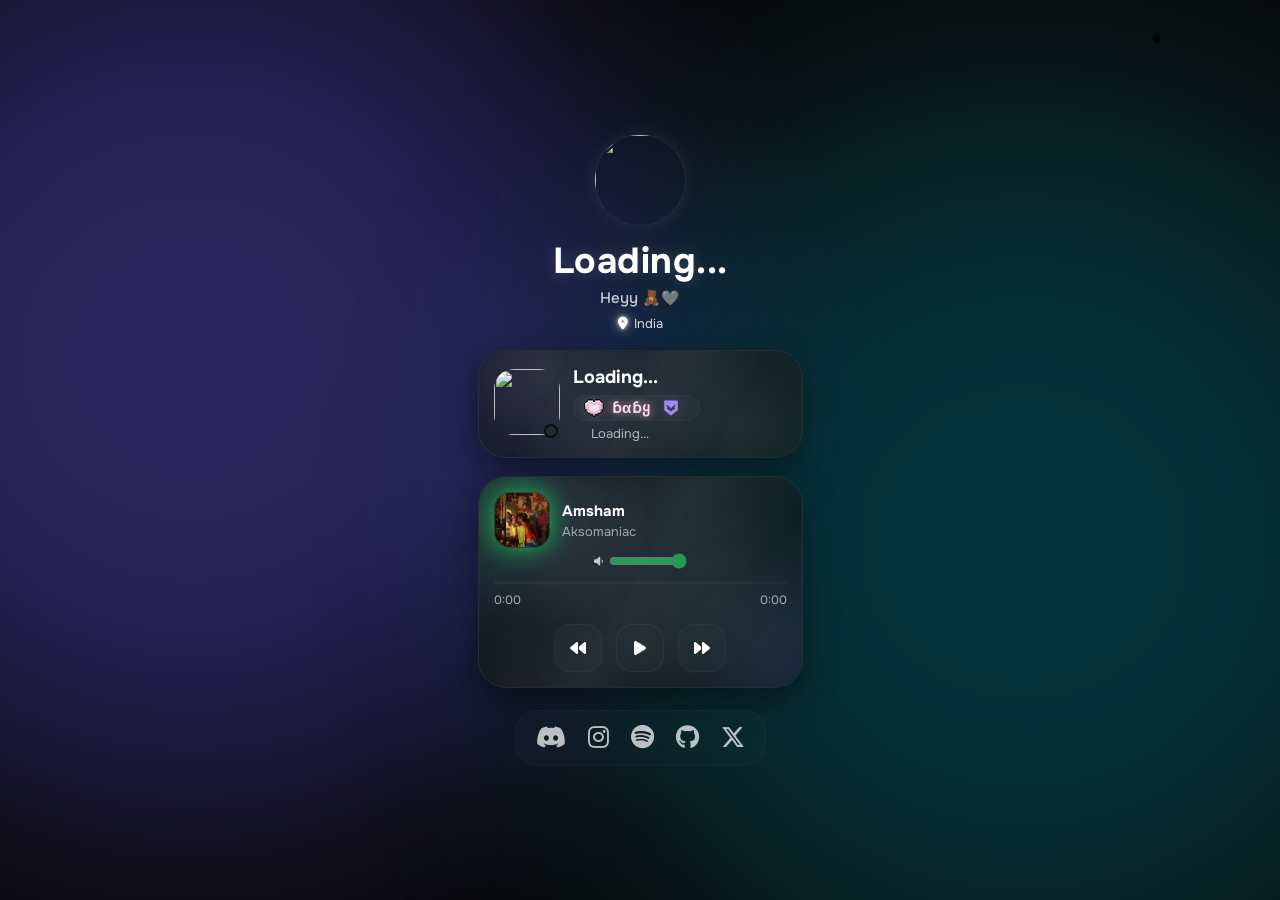
==== inde.html @ 537d4370 "Add files via upload" ====
<!DOCTYPE html>
<html lang="en">

<head>

<meta charset="UTF-8">

<meta name="viewport"
content="width=device-width, initial-scale=1.0">

<title>Notiee</title>

<link href="https://fonts.googleapis.com/css2?family=Onest:wght@300;400;500;600;700&display=swap" rel="stylesheet">

<link rel="stylesheet"
href="https://cdnjs.cloudflare.com/ajax/libs/font-awesome/6.5.2/css/all.min.css"/>

<style>

/* RESET */

*{
margin:0;
padding:0;
box-sizing:border-box;

font-family:'Onest',sans-serif;

cursor:url("https://r2.guns.lol/7db0ae3b-d0ae-4956-b99d-2abf9045267a.png") 16 16, auto !important;
}

/* BODY */

body{

height:100vh;

overflow:hidden;

display:flex;
justify-content:center;
align-items:center;

background:#080808;

position:relative;

color:white;

}

/* VIDEO */

.bg{

position:absolute;

width:100%;
height:100%;

object-fit:cover;

z-index:-5;

filter:
brightness(1);
contrast(1);
saturate(1.1);

transform:scale(1);

}

/* OVERLAY */

.overlay{

position:absolute;

inset:0;

background:
transparent;

z-index:-4;

}

/* SNOW */

.snow{

position:absolute;

width:100%;
height:100%;

overflow:hidden;

pointer-events:none;

z-index:-3;

}

/* PROFILE */

.profile{

display:flex;
flex-direction:column;
align-items:center;

text-align:center;

animation:fade 0.8s ease;

}

/* AVATAR */

.avatar-wrapper{

position:relative;

display:flex;
justify-content:center;
align-items:center;

}

.avatar{

width:92px;
height:92px;

border-radius:50%;

object-fit:cover;

border:
1px solid rgba(255,255,255,0.08);

box-shadow:
0 0 18px rgba(255,255,255,0.08);

animation:
float 4s ease infinite,
glow 3s ease infinite;

}

/* AVATAR DECORATION */

.avatar-decoration{

position:absolute;

width:145px;

pointer-events:none;

animation:
float 4s ease infinite;

}

/* USERNAME */

h1{

margin-top:12px;

font-size:36px;

font-weight:700;

letter-spacing:0.5px;

text-shadow:
0 0 16px rgba(255,255,255,0.16);

}

/* BIO */

.bio{

margin-top:4px;

font-size:15px;

opacity:0.78;

font-weight:500;

}

/* Location */
.location{
    margin-top:7px;
    font-size:13px;
    display:flex;
    align-items:center;
    justify-content:center;
    gap:6px;
    color:rgba(255,255,255,.85);
}

/* Location icon glow */
.location i{
    color:#ffffff;
    filter:
        drop-shadow(0 0 2px rgba(255,255,255,.8))
        drop-shadow(0 0 6px rgba(255,255,255,.45));
    animation:locationGlow 2.5s ease-in-out infinite;
}
/* GLASS */

.glass{
    margin-top:18px;
    width:325px;
    padding:15px;

    border-radius:28px;

    background: rgba(20,20,20,.55);
border:1px solid rgba(255,255,255,.08);
box-shadow:0 12px 35px rgba(0,0,0,.45);
    transition:.3s ease;
    position:relative;
    overflow:hidden;
}

.glass:hover{
    border-color:rgba(255,255,255,.25);
    background:rgba(255,255,255,.03);
}
/* DISCORD */

.discord{

display:flex;
align-items:center;

gap:13px;

}

/* DISCORD AVATAR */

.discord-avatar-wrap{

position:relative;

}

.discord-avatar-wrap img{

width:66px;
height:66px;

border-radius:20px;

object-fit:cover;

}

/* ONLINE */

.online-dot{

position:absolute;

bottom:2px;
right:2px;

width:14px;
height:14px;

border-radius:50%;

border:
2px solid #080808;

transition:0.3s ease;

}

/* INFO */

.discord-info{

display:flex;
flex-direction:column;

gap:4px;

text-align:left;

}

/* TOP */

.top-line{

display:flex;
align-items:center;

gap:7px;

flex-wrap:wrap;

}

/* USER */

#discordName{

font-size:18px;

font-weight:700;

}

/* STATUS */

#discordStatus{

font-size:13px;

opacity:0.65;

}

/* TAG */

.guild-pill{

display:flex;
align-items:center;
justify-content:center;

height:26px;

padding:
0 10px;

border-radius:999px;

background:
rgba(255,255,255,0.025);

border:
1px solid rgba(255,255,255,0.03);

overflow:hidden;

text-decoration:none;

transition:0.25s ease;

}

.guild-pill:hover{

transform:
translateY(-2px)
scale(1.03);

background:
rgba(255,255,255,0.05);

}

#cursorGlow{
position:fixed;
width:250px;
height:250px;
border-radius:50%;
background:radial-gradient(circle, rgba(255,255,255,.12), transparent 70%);
pointer-events:none;
transform:translate(-50%,-50%);
filter:blur(40px);
z-index:0;
}

/* PNG */

.guild-heart{

height:20px;

width:auto;

object-fit:contain;

filter:
drop-shadow(
0 0 6px rgba(255,255,255,0.14)
);

}

.heart-name{
margin-left:8px;
font-size:15px;
font-weight:600;
color:#ffd4e8;
letter-spacing:.5px;
text-shadow:0 0 10px rgba(255,180,220,.8);
}

/* BADGES */

.badges{

display:flex;
align-items:center;

gap:5px;

}

.badge{

width:18px;
height:18px;

object-fit:contain;

}

/* MUSIC */

.song{

display:flex;
align-items:center;

gap:12px;

}

/* COVER */

.song img{

width:56px;
height:56px;

border-radius:16px;

object-fit:cover;

border:
1px solid rgba(255,255,255,0.05);

}

/* SONG INFO */
.spotify-time{
    display:flex;
    justify-content:space-between;
    align-items:center;
    margin-top:8px;
    font-size:12px;
    color:rgba(255,255,255,.65);
}
.song-info{

text-align:left;

}

.song-info h4{

font-size:15px;

font-weight:700;

}

.song-info p{

font-size:13px;

opacity:0.58;

margin-top:2px;

}

/* AUDIO */

audio{

display:none;

}

/* PROGRESS */

.progress-container{

width:100%;

height:3px;

margin-top:14px;

border-radius:999px;

background:
rgba(255,255,255,0.03);

overflow:hidden;

}

.progress-bar{

width:0%;

height:100%;

background:
rgba(255,255,255,0.75);

border-radius:999px;

transition:0.1s linear;

}

/* BUTTONS */

.music-buttons{

display:flex;
justify-content:center;
align-items:center;

gap:14px;

margin-top:16px;

}

.music-buttons button{

width:48px;
height:48px;

border:none;

border-radius:16px;

background:
rgba(255,255,255,0.02);

border:
1px solid rgba(255,255,255,0.04);

color:white;

font-size:16px;

cursor:pointer;

transition:0.25s ease;

}

.music-buttons button:hover{

transform:
translateY(-2px);

background:
rgba(255,255,255,0.05);

}

/* SOCIALS */

.bottom-socials{

margin-top:22px;

padding:
12px 20px;

border-radius:22px;

background:
rgba(255,255,255,0.015);

border:
1px solid rgba(255,255,255,0.03);

display:flex;
justify-content:center;
align-items:center;

gap:22px;

}

.social{

font-size:24px;

color:white;

opacity:0.72;

transition:0.25s ease;

text-decoration:none;

}

.social:hover{

opacity:1;

transform:
translateY(-3px)
scale(1.05);

}
.aurora{
position:fixed;
inset:0;
z-index:-4;
overflow:hidden;
pointer-events:none;
}

.aurora::before,
.aurora::after{

content:"";

position:absolute;

width:70vw;
height:70vw;

border-radius:50%;

filter:blur(130px);

animation:auroraMove 16s ease-in-out infinite alternate;
}

.aurora::before{
background:#6b5cff55;
left:-20%;
top:-10%;
}

.aurora::after{
background:#00d9ff33;
right:-15%;
bottom:-10%;
animation-delay:8s;
}

@keyframes auroraMove{

0%{
transform:translate(0,0) scale(1);
}

100%{
transform:translate(200px,-120px) scale(1.3);
}

}
/* ANIMATIONS */

@keyframes locationGlow{
    0%,100%{
        filter:
            drop-shadow(0 0 2px rgba(255,255,255,.6))
            drop-shadow(0 0 5px rgba(255,255,255,.35));
    }

    50%{
        filter:
            drop-shadow(0 0 5px rgba(255,255,255,.9))
            drop-shadow(0 0 10px rgba(255,255,255,.6));
    }
}

@keyframes fade{

from{
opacity:0;
transform:translateY(20px);
}

to{
opacity:1;
transform:translateY(0px);
}

}

@keyframes float{

0%{
transform:translateY(0px);
}

50%{
transform:translateY(-3px);
}

100%{
transform:translateY(0px);
}

}

@keyframes glow{

0%{
box-shadow:
0 0 12px rgba(255,255,255,0.05);
}

50%{
box-shadow:
0 0 24px rgba(255,255,255,0.10);
}

100%{
box-shadow:
0 0 12px rgba(255,255,255,0.05);
}

}

@keyframes fall{

0%{
transform:translateY(-10vh);
}

100%{
transform:translateY(110vh);
}

}


/* Discord status icon fix */
#discordStatus{
display:flex;
align-items:center;
gap:6px;
}
.status-icon{
width:12px;
height:12px;
border-radius:50%;
position:relative;
display:inline-block;
flex-shrink:0;
}
.status-icon.dnd{
background:#ED4245;
}
.status-icon.dnd::after{
content:"";
position:absolute;
left:2px;
right:2px;
top:50%;
height:2px;
background:#fff;
transform:translateY(-50%);
border-radius:2px;
}
.spotify-header{
    display:none;
    align-items:center;
    gap:6px;
    margin:0 0 10px 0;
    color:#F2F3F5;
    font-size:14px;
    font-weight:600;
    width:100%;
}
.spotify-logo{
    width:14px;
    height:14px;
    color:#B5BAC1;
    margin-left:2px;
}

.player-aurora{position:absolute;inset:-35%;pointer-events:none;z-index:0;filter:blur(60px);opacity:.35;animation:auroraFloat 10s ease-in-out infinite alternate}.player-aurora::before,.player-aurora::after{content:"";position:absolute;width:220px;height:220px;border-radius:50%}.player-aurora::before{top:-30px;left:-40px;background:#1DB95455}.player-aurora::after{bottom:-40px;right:-30px;background:#6B5CFF55}@keyframes auroraFloat{from{transform:translate(-20px,-10px) scale(1)}to{transform:translate(20px,15px) scale(1.2)}}.spotify-header,.song,.progress-container,.spotify-time,.music-buttons{position:relative;z-index:2}

:root{
    --accent:#1DB954;
}
.progress-bar{
    background:var(--accent);
    box-shadow:0 0 15px var(--accent);
}

.spotify-header{
    color:var(--accent);
}

.spotify-logo{
    color:var(--accent);
}

.player-aurora::before{
    background:color-mix(in srgb,var(--accent) 60%,transparent);
}

.song img{
    box-shadow:0 0 25px var(--accent);
}

.music-buttons button:hover{
    border-color:var(--accent);
    box-shadow:0 0 18px var(--accent);
}
.glass{
    position:relative;
    overflow:hidden;
    backdrop-filter: none;
-webkit-backdrop-filter: none;
}
.glass::before{
    content:"";
    position:absolute;
    inset:0;
    pointer-events:none;
    border-radius:inherit;
    background:
        radial-gradient(circle at 20% 20%, rgba(255,255,255,.12), transparent 35%),
        radial-gradient(circle at 80% 70%, rgba(255,255,255,.08), transparent 40%);
    mix-blend-mode:screen;
    opacity:.8;
}

.glass::after{
    content:"";
    position:absolute;
    inset:-40%;
    pointer-events:none;
    background:linear-gradient(
        120deg,
        transparent 35%,
        rgba(255,255,255,.08) 50%,
        transparent 65%
    );
    animation:glassFlow 8s linear infinite;
}

@keyframes glassFlow{
    from{
        transform:translateX(-35%) rotate(8deg);
    }
    to{
        transform:translateX(35%) rotate(8deg);
    }
}



/* Compact working volume control */
.mini-volume{
    width:105px;
    margin:7px auto 2px;
    display:flex;
    align-items:center;
    justify-content:center;
    gap:6px;
    opacity:.75;
}
.mini-volume i{font-size:10px;}
#volumeControl{
    width:78px;
    height:12px;
    padding:0;
    margin:0;
    accent-color:var(--accent);
    cursor:pointer;
}
</style>

</head>

<body>

<!-- VIDEO -->

<video autoplay muted loop class="bg">

<source src="background.mp4" type="video/mp4">

</video>

<div class="overlay"></div>
<div class="aurora"></div>

<!-- SNOW -->

<div class="snow"></div>

<!-- PROFILE -->

<div class="profile">

<!-- AVATAR -->

<div class="avatar-wrapper">

<img
class="avatar"
src="pfp.jpg"
/>

<img
id="avatarDecoration"
class="avatar-decoration"
/>

</div>

<!-- USERNAME -->

<h1 id="mainUsername">

Loading...

</h1>

<!-- BIO -->

<p class="bio">

Heyy 🧸🩶

</p>

<!-- LOCATION -->

<div class="location">

<i class="fa-solid fa-location-dot"></i>

India

</div>

<!-- DISCORD -->

<div class="glass">

<div class="discord">

<div class="discord-avatar-wrap">

<img
id="discordAvatar"
src="pfp.jpg"
/>

<div class="online-dot"></div>

</div>

<div class="discord-info">

<div class="top-line">

<h3 id="discordName">

Loading...

</h3>

<a
href="https://discord.gg/UW7VcVCvn9"
target="_blank"
class="guild-pill">

<img
src="ɓαɓყ.png"
class="guild-heart"
/>

<span class="heart-name">ɓαɓყ</span>

<img
src="hyper.png"
class="guild-heart"
style="margin-left:10px;"
/>

<span class="heart-name"></span>

</a>

<div
class="badges"
id="discordBadges">

</div>

</div>

<p id="discordStatus"><span class="status-icon"></span><span class="status-text">Loading...</span></p>

</div>

</div>

</div>

<!-- MUSIC -->

<div class="glass">
    
<div class="player-aurora"></div>
<div class="spotify-header" id="spotifyHeader">
    <span>Listening to Spotify</span>
    <i class="fa-brands fa-spotify spotify-logo"></i>
</div>
<div class="song">

<img
id="songCover"
src="cover1.jpg"
/>

<div class="song-info">

<h4 id="songTitle">

After Dark

</h4>

<p id="songArtist">

Mr.Kitty

</p>

</div>

</div>

<audio id="audioPlayer"></audio>

<div class="mini-volume">
    <i class="fa-solid fa-volume-low" aria-hidden="true"></i>
    <input id="volumeControl" type="range" min="0" max="1" step="0.01" value="1" aria-label="Volume">
</div>

<div class="progress-container">
    <div class="progress-bar" id="progressBar"></div>
</div>

<div class="spotify-time">
    <span id="elapsed">0:00</span>
    <span id="duration">0:00</span>
</div>

<div class="music-buttons">

<button onclick="prevSong()" aria-label="Previous song">
<i class="fa-solid fa-backward"></i>
</button>

<button id="playBtn" onclick="togglePlay()" aria-label="Play or pause">
<i class="fa-solid fa-play"></i>
</button>

<button onclick="nextSong()" aria-label="Next song">
<i class="fa-solid fa-forward"></i>
</button>

</div>



</div>

<!-- SOCIALS -->

<div class="bottom-socials">

<a href="https://discord.gg/UW7VcVCvn9" class="social">
<i class="fa-brands fa-discord"></i>
</a>

<a href="#" class="social">
<i class="fa-brands fa-instagram"></i>
</a>

<a href="#" class="social">
<i class="fa-brands fa-spotify"></i>
</a>

<a href="#" class="social">
<i class="fa-brands fa-github"></i>
</a>

<a href="#" class="social">
<i class="fa-brands fa-x-twitter"></i>
</a>

</div>

</div>

<script>

/* SNOW */
const container = document.querySelector(".snow");
const symbols = ["❅",];

function snowflake() {
    const flake = document.createElement("span");

    flake.textContent = symbols[Math.floor(Math.random() * symbols.length)];

    // Small snowflakes
    const size = Math.random() * 8 + 8; // 4–8px

    const startX = Math.random() * window.innerWidth;
    const duration = Math.random() * 5000 + 9000;
    const drift = (Math.random() - 0.5) * 90;

    flake.style.cssText = `
        position: fixed;
        left: ${startX}px;
        top: -20px;
        font-size: ${size}px;
        color: #000000;
        opacity: 1;
        text-shadow: 0 0 1px #000;
        pointer-events: none;
        user-select: none;
        will-change: transform;
        z-index: 9999;
    `;

    container.appendChild(flake);

    const start = performance.now();

    function animate(now) {
        const t = Math.min((now - start) / duration, 1);

        const y = t * (window.innerHeight + 40);
        const x = startX + Math.sin(t * Math.PI * 6) * 10 + drift * t;
        const rotate = t * 360;

        flake.style.transform =
            `translate3d(${x - startX}px, ${y}px, 0) rotate(${rotate}deg)`;

        if (t < 1) {
            requestAnimationFrame(animate);
        } else {
            flake.remove();
        }
    }

    requestAnimationFrame(animate);
}

setInterval(snowflake, 1000);


/* ===========================
   DISCORD / LANYARD
=========================== */

const userId = "1229664254118858842";



async function loadDiscord() {

    try {
   

        const res = await fetch(
            `https://api.lanyard.rest/v1/users/${userId}`
        );

        const json = await res.json();

        if (!json.success) return;

        const discord = json.data;

        /* Username */

        document.getElementById("discordName").textContent =
            discord.discord_user.username;

        document.getElementById("mainUsername").textContent =
            discord.discord_user.global_name ||
            discord.discord_user.username;

        /* Avatar */

        const avatar =
            `https://cdn.discordapp.com/avatars/${discord.discord_user.id}/${discord.discord_user.avatar}.png?size=512`;

        document.getElementById("discordAvatar").src = avatar;

        document.querySelector(".avatar").src = avatar;

        /* Avatar Decoration */

        const decoration =
            document.getElementById("avatarDecoration");

        if (discord.discord_user.avatar_decoration_data) {

            decoration.style.display = "block";

            decoration.src =
                `https://cdn.discordapp.com/avatar-decoration-presets/${discord.discord_user.avatar_decoration_data.asset}.png?size=240&passthrough=true`;

        } else {

            decoration.style.display = "none";

        }

        /* Status Icon */

        const icon =
            document.querySelector(".status-icon");

        icon.className = "status-icon";
        icon.style.background = "";

        switch (discord.discord_status) {

            case "online":
                icon.style.background = "#23A55A";
                break;

            case "idle":
                icon.style.background = "#F0B232";
                break;

            case "dnd":
                icon.classList.add("dnd");
                break;

            default:
                icon.style.background = "#80848E";

        }

        /* Profile Dot */

        const dot =
            document.querySelector(".online-dot");

        switch (discord.discord_status) {

            case "online":
                dot.style.background = "#23A55A";
                break;

            case "idle":
                dot.style.background = "#F0B232";
                break;

            case "dnd":
                dot.style.background = "#F23F43";
                break;

            default:
                dot.style.background = "#80848E";

        }

        /* Status Text */

        const status =
            document.querySelector(".status-text");

        const custom =
            discord.activities.find(a => a.type === 4);

        const activity =
            discord.activities.find(a => a.type !== 4);

        if (discord.listening_to_spotify) {

            

        } else if (custom?.state) {

            status.textContent =
                `${custom.emoji?.name || ""} ${custom.state}`;

        } else if (activity) {

            status.textContent =
                activity.details
                    ? `${activity.name} • ${activity.details}`
                    : activity.name;

        } else {

            switch (discord.discord_status) {

                case "online":
                    status.textContent = "Online";
                    break;

                case "idle":
                    status.textContent = "Idle";
                    break;

                case "dnd":
                    status.textContent = "Do Not Disturb";
                    break;

                default:
                    status.textContent = "Offline";

            }

        }

        /* Badges */

        const badges =
            document.getElementById("discordBadges");

        badges.innerHTML = "";

        function badge(url) {

            const img =
                document.createElement("img");

            img.className = "badge";
            img.src = url;

            badges.appendChild(img);

        }

        /* Spotify flag for Part 2 */

window.spotifyData =
    discord.listening_to_spotify
        ? discord.spotify
        : null;

if (window.spotifyData) {
   console.log(window.spotifyData);
   
    enableSpotify();
} else {
    restoreLocalSong();
}

} catch (err) {

    console.error(err);

}        
}
loadDiscord();

setInterval(loadDiscord, 5000);

/* SONGS */

const songs = [

{
    title: "Amsham",
    artist: "Aksomaniac",
    src: "Amsham ft. M.H.R, Bhumi, Circle Tone (Official Music Video) - Aksomaniac.mp3",
    cover: "Amsham.jpg"
},

{
    title:"Hola",
    artist:"MHR",
    src:"MHR, EFY & EMZIII - Hola (Official Music Video) - MHR MUSIC.mp3",
    cover:"Hola.jpg"
},

{
    title:"Zill",
    artist:"MHR",
    src:"MHR, Shafi Kollam & JOKER390P - ZILL (Official Lyric Video) - MHR MUSIC.mp3",
    cover:"Zill.jpg"
},

{
    title:"Majboor Cinematic",
    artist:"Zoha Waseem",
    src:"Majboor Cinematic - Full Version  Zoha Waseem  Shreya Ghoshal  DJ Sumit Rajwanshi - DJ Sumit Rajwanshi.mp3",
    cover:"Majboor Cinematic.jpg"
},

{
    title:"Banjar",
    artist:"Krtin kay",
    src:"Banjar.mp3",
    cover:"Banjar.jpg"
},

{
    title:"Reha",
    artist:"Vanshh",
    src:"Reha - Vanshh (Official Lyric Visualizer) - Vanshh.mp3",
    cover:"Reha.jpg"
},

{
    title:"ჩუბინა",
    artist:"East Duo",
    src:"ჩუბინა.mp3",
    cover:"ჩუბინა.jpg"
},
];

let currentSong = 0;
let spotifyActive = false;
let spotifyInterval = null;

const audio = document.getElementById("audioPlayer");
const volumeControl = document.getElementById("volumeControl");
const songTitle = document.getElementById("songTitle");
const songArtist = document.getElementById("songArtist");
const songCover = document.getElementById("songCover");
const playBtn = document.getElementById("playBtn");
const progressBar = document.getElementById("progressBar");
const elapsedEl = document.getElementById("elapsed");
const durationEl = document.getElementById("duration");
const progressContainer = document.querySelector(".progress-container");
const spotifyHeader = document.getElementById("spotifyHeader");

audio.preload = "metadata";
audio.volume = 1;

if (volumeControl) {
    volumeControl.addEventListener("input", () => {
        audio.volume = Number(volumeControl.value);
    });
}

function formatTime(seconds) {
    if (!Number.isFinite(seconds) || seconds < 0) return "0:00";
    const minutes = Math.floor(seconds / 60);
    const secs = Math.floor(seconds % 60).toString().padStart(2, "0");
    return `${minutes}:${secs}`;
}

function loadSong(index) {
    if (!songs[index]) return;

    currentSong = index;
    spotifyActive = false;
    clearInterval(spotifyInterval);

    const song = songs[index];

    audio.pause();
    audio.src = song.src;
    audio.load();

    songTitle.textContent = song.title;
    songArtist.textContent = song.artist;
    songCover.src = song.cover;

    progressBar.style.width = "0%";
    elapsedEl.textContent = "0:00";
    durationEl.textContent = "0:00";
    playBtn.innerHTML = '<i class="fa-solid fa-play"></i>';

    if (spotifyHeader) spotifyHeader.style.display = "none";

    if (typeof updateTheme === "function") {
        try { updateTheme(song.cover); } catch (e) {}
    }
}

async function togglePlay() {
    if (spotifyActive) return;

    if (audio.paused) {
        try {
            await audio.play();
        } catch (e) {
            console.error("Audio playback failed:", e);
        }
    } else {
        audio.pause();
    }
}

async function nextSong() {
    if (spotifyActive) return;
    loadSong((currentSong + 1) % songs.length);
    try { await audio.play(); } catch (e) {}
}

async function prevSong() {
    if (spotifyActive) return;
    loadSong((currentSong - 1 + songs.length) % songs.length);
    try { await audio.play(); } catch (e) {}
}

audio.addEventListener("play", () => {
    if (!spotifyActive) {
        playBtn.innerHTML = '<i class="fa-solid fa-pause"></i>';
    }
});

audio.addEventListener("pause", () => {
    if (!spotifyActive) {
        playBtn.innerHTML = '<i class="fa-solid fa-play"></i>';
    }
});

audio.addEventListener("ended", () => {
    if (!spotifyActive) nextSong();
});

audio.addEventListener("loadedmetadata", () => {
    if (!spotifyActive && Number.isFinite(audio.duration)) {
        durationEl.textContent = formatTime(audio.duration);
    }
});

audio.addEventListener("timeupdate", () => {
    if (spotifyActive || !Number.isFinite(audio.duration) || audio.duration <= 0) return;

    progressBar.style.width =
        `${(audio.currentTime / audio.duration) * 100}%`;
    elapsedEl.textContent = formatTime(audio.currentTime);
});

audio.addEventListener("error", () => {
    if (!spotifyActive) {
        console.error("Could not load local song:", songs[currentSong]?.src);
        playBtn.innerHTML = '<i class="fa-solid fa-play"></i>';
    }
});

if (progressContainer) {
    progressContainer.addEventListener("click", (e) => {
        if (spotifyActive || !Number.isFinite(audio.duration) || audio.duration <= 0) return;

        const rect = progressContainer.getBoundingClientRect();
        const ratio = Math.max(0, Math.min(1, (e.clientX - rect.left) / rect.width));
        audio.currentTime = ratio * audio.duration;
    });
}

/* ===========================
   SPOTIFY / DISCORD STATUS
   =========================== */

function restoreLocalSong() {
    spotifyActive = false;
    clearInterval(spotifyInterval);

    if (spotifyHeader) spotifyHeader.style.display = "none";

    // Stop any Spotify-only progress updates.
    elapsedEl.textContent = "0:00";
    durationEl.textContent = "0:00";

    loadSong(currentSong);
}

function enableSpotify() {
    const data = window.spotifyData;

    if (!data) {
        restoreLocalSong();
        return;
    }

    spotifyActive = true;
    audio.pause();
    clearInterval(spotifyInterval);

    if (spotifyHeader) spotifyHeader.style.display = "flex";

    songTitle.textContent = data.song || "Spotify";
    songArtist.textContent = data.artist || "";

    if (data.album_art_url) {
        songCover.src = data.album_art_url;
    } else if (data.album_art) {
        songCover.src = `https://i.scdn.co/image/${data.album_art}`;
    }

    const start = data.timestamps?.start;
    const end = data.timestamps?.end;

    function updateSpotifyProgress() {
        if (!spotifyActive) return;

        if (!start || !end) {
            elapsedEl.textContent = "0:00";
            durationEl.textContent = "0:00";
            progressBar.style.width = "0%";
            return;
        }

        const total = Math.max(0, end - start);
        const elapsed = Math.max(0, Math.min(Date.now() - start, total));
        const percent = total > 0 ? (elapsed / total) * 100 : 0;

        progressBar.style.width = `${percent}%`;
        elapsedEl.textContent = formatTime(elapsed / 1000);
        durationEl.textContent = formatTime(total / 1000);
    }

    updateSpotifyProgress();
    spotifyInterval = setInterval(updateSpotifyProgress, 1000);
}

/* Initial local song */
loadSong(currentSong);

/* Cursor Glow */

const glow = document.getElementById("cursorGlow");

document.addEventListener("mousemove", (e) => {
    glow.style.left = e.clientX + "px";
    glow.style.top = e.clientY + "px";
});
document.querySelectorAll(".glass").forEach(card=>{

    card.addEventListener("mousemove",e=>{

        const rect=card.getBoundingClientRect();

        const x=((e.clientX-rect.left)/rect.width-.5)*8;
        const y=((e.clientY-rect.top)/rect.height-.5)*8;

        card.style.transform=
            `perspective(900px)
             rotateX(${-y}deg)
             rotateY(${x}deg)
             translateY(-2px)`;

    });

    card.addEventListener("mouseleave",()=>{

        card.style.transform=
            "perspective(900px) rotateX(0) rotateY(0)";

    });

});

</script>


</body>
</html>
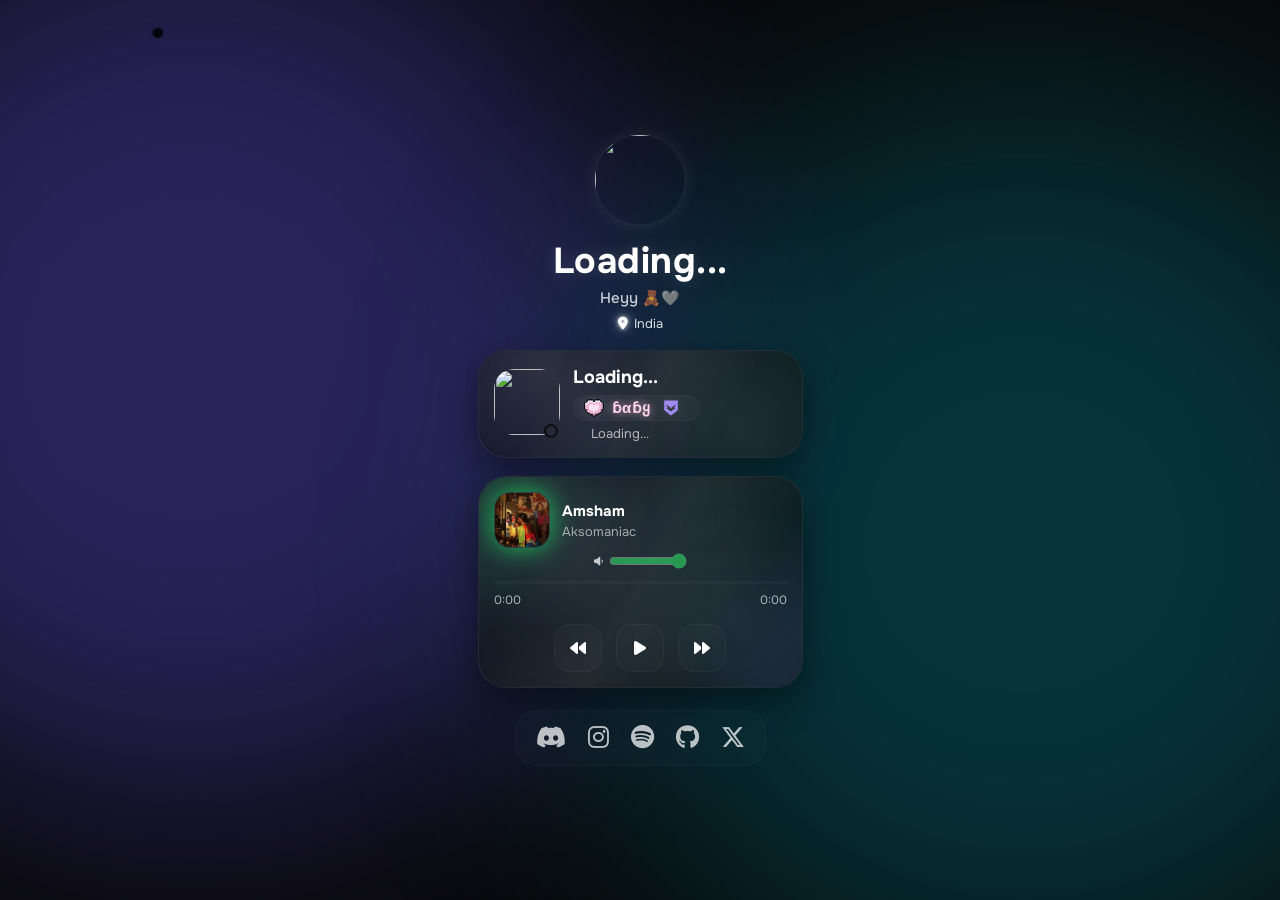
==== commit ded2eadb: "Add files via upload" ====
--- a/inde.html
+++ b/inde.html
@@ -1453,15 +1453,15 @@
 const songCover = document.getElementById("songCover");
 const playBtn = document.getElementById("playBtn");
 const progressBar = document.getElementById("progressBar");
+const progressContainer = document.querySelector(".progress-container");
 const elapsedEl = document.getElementById("elapsed");
 const durationEl = document.getElementById("duration");
-const progressContainer = document.querySelector(".progress-container");
 const spotifyHeader = document.getElementById("spotifyHeader");
 
-audio.preload = "metadata";
-audio.volume = 1;
+audio.preload = "auto";
 
 if (volumeControl) {
+    audio.volume = Number(volumeControl.value);
     volumeControl.addEventListener("input", () => {
         audio.volume = Number(volumeControl.value);
     });
@@ -1485,7 +1485,6 @@
 
     audio.pause();
     audio.src = song.src;
-    audio.load();
 
     songTitle.textContent = song.title;
     songArtist.textContent = song.artist;
@@ -1501,17 +1500,25 @@
     if (typeof updateTheme === "function") {
         try { updateTheme(song.cover); } catch (e) {}
     }
-}
-
-async function togglePlay() {
+
+    audio.load();
+}
+
+async function playCurrentSong() {
     if (spotifyActive) return;
 
+    try {
+        await audio.play();
+    } catch (error) {
+        console.error("Playback failed:", error);
+    }
+}
+
+function togglePlay() {
+    if (spotifyActive) return;
+
     if (audio.paused) {
-        try {
-            await audio.play();
-        } catch (e) {
-            console.error("Audio playback failed:", e);
-        }
+        playCurrentSong();
     } else {
         audio.pause();
     }
@@ -1519,14 +1526,18 @@
 
 async function nextSong() {
     if (spotifyActive) return;
-    loadSong((currentSong + 1) % songs.length);
-    try { await audio.play(); } catch (e) {}
+
+    const next = (currentSong + 1) % songs.length;
+    loadSong(next);
+    await playCurrentSong();
 }
 
 async function prevSong() {
     if (spotifyActive) return;
-    loadSong((currentSong - 1 + songs.length) % songs.length);
-    try { await audio.play(); } catch (e) {}
+
+    const previous = (currentSong - 1 + songs.length) % songs.length;
+    loadSong(previous);
+    await playCurrentSong();
 }
 
 audio.addEventListener("play", () => {
@@ -1542,7 +1553,9 @@
 });
 
 audio.addEventListener("ended", () => {
-    if (!spotifyActive) nextSong();
+    if (!spotifyActive) {
+        nextSong();
+    }
 });
 
 audio.addEventListener("loadedmetadata", () => {
@@ -1554,30 +1567,34 @@
 audio.addEventListener("timeupdate", () => {
     if (spotifyActive || !Number.isFinite(audio.duration) || audio.duration <= 0) return;
 
-    progressBar.style.width =
-        `${(audio.currentTime / audio.duration) * 100}%`;
+    const percent = (audio.currentTime / audio.duration) * 100;
+    progressBar.style.width = `${percent}%`;
     elapsedEl.textContent = formatTime(audio.currentTime);
 });
 
 audio.addEventListener("error", () => {
     if (!spotifyActive) {
-        console.error("Could not load local song:", songs[currentSong]?.src);
+        console.error("Unable to load:", songs[currentSong]?.src);
         playBtn.innerHTML = '<i class="fa-solid fa-play"></i>';
     }
 });
 
 if (progressContainer) {
-    progressContainer.addEventListener("click", (e) => {
+    progressContainer.addEventListener("click", (event) => {
         if (spotifyActive || !Number.isFinite(audio.duration) || audio.duration <= 0) return;
 
         const rect = progressContainer.getBoundingClientRect();
-        const ratio = Math.max(0, Math.min(1, (e.clientX - rect.left) / rect.width));
+        const ratio = Math.max(
+            0,
+            Math.min(1, (event.clientX - rect.left) / rect.width)
+        );
+
         audio.currentTime = ratio * audio.duration;
     });
 }
 
 /* ===========================
-   SPOTIFY / DISCORD STATUS
+   DISCORD / SPOTIFY STATUS
    =========================== */
 
 function restoreLocalSong() {
@@ -1585,10 +1602,6 @@
     clearInterval(spotifyInterval);
 
     if (spotifyHeader) spotifyHeader.style.display = "none";
-
-    // Stop any Spotify-only progress updates.
-    elapsedEl.textContent = "0:00";
-    durationEl.textContent = "0:00";
 
     loadSong(currentSong);
 }
@@ -1616,24 +1629,28 @@
         songCover.src = `https://i.scdn.co/image/${data.album_art}`;
     }
 
-    const start = data.timestamps?.start;
-    const end = data.timestamps?.end;
+    const startTime = data.timestamps?.start;
+    const endTime = data.timestamps?.end;
 
     function updateSpotifyProgress() {
         if (!spotifyActive) return;
 
-        if (!start || !end) {
+        if (!startTime || !endTime) {
             elapsedEl.textContent = "0:00";
             durationEl.textContent = "0:00";
             progressBar.style.width = "0%";
             return;
         }
 
-        const total = Math.max(0, end - start);
-        const elapsed = Math.max(0, Math.min(Date.now() - start, total));
-        const percent = total > 0 ? (elapsed / total) * 100 : 0;
-
-        progressBar.style.width = `${percent}%`;
+        const total = Math.max(0, endTime - startTime);
+        const elapsed = Math.max(
+            0,
+            Math.min(Date.now() - startTime, total)
+        );
+
+        progressBar.style.width =
+            `${total > 0 ? (elapsed / total) * 100 : 0}%`;
+
         elapsedEl.textContent = formatTime(elapsed / 1000);
         durationEl.textContent = formatTime(total / 1000);
     }
@@ -1642,8 +1659,8 @@
     spotifyInterval = setInterval(updateSpotifyProgress, 1000);
 }
 
-/* Initial local song */
-loadSong(currentSong);
+/* Start with the first exact song, but do not autoplay. */
+loadSong(0);
 
 /* Cursor Glow */
 
